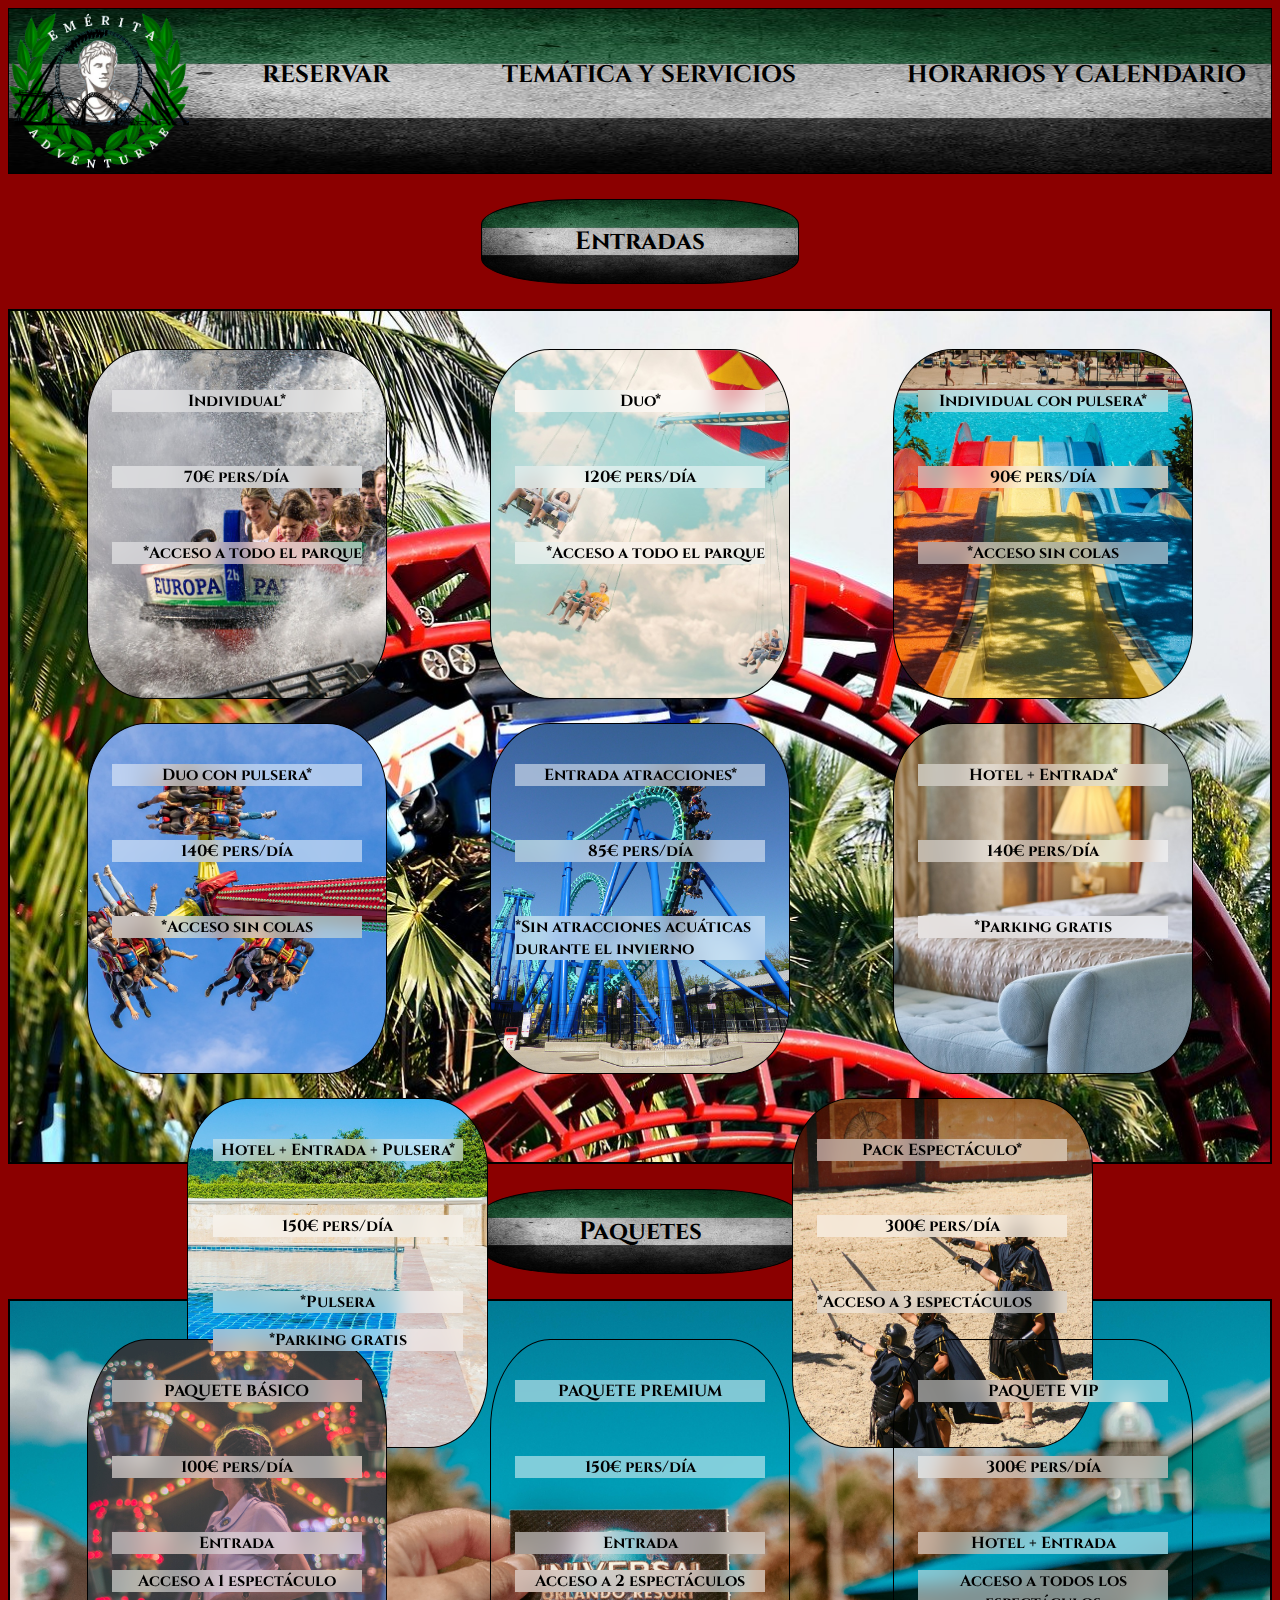
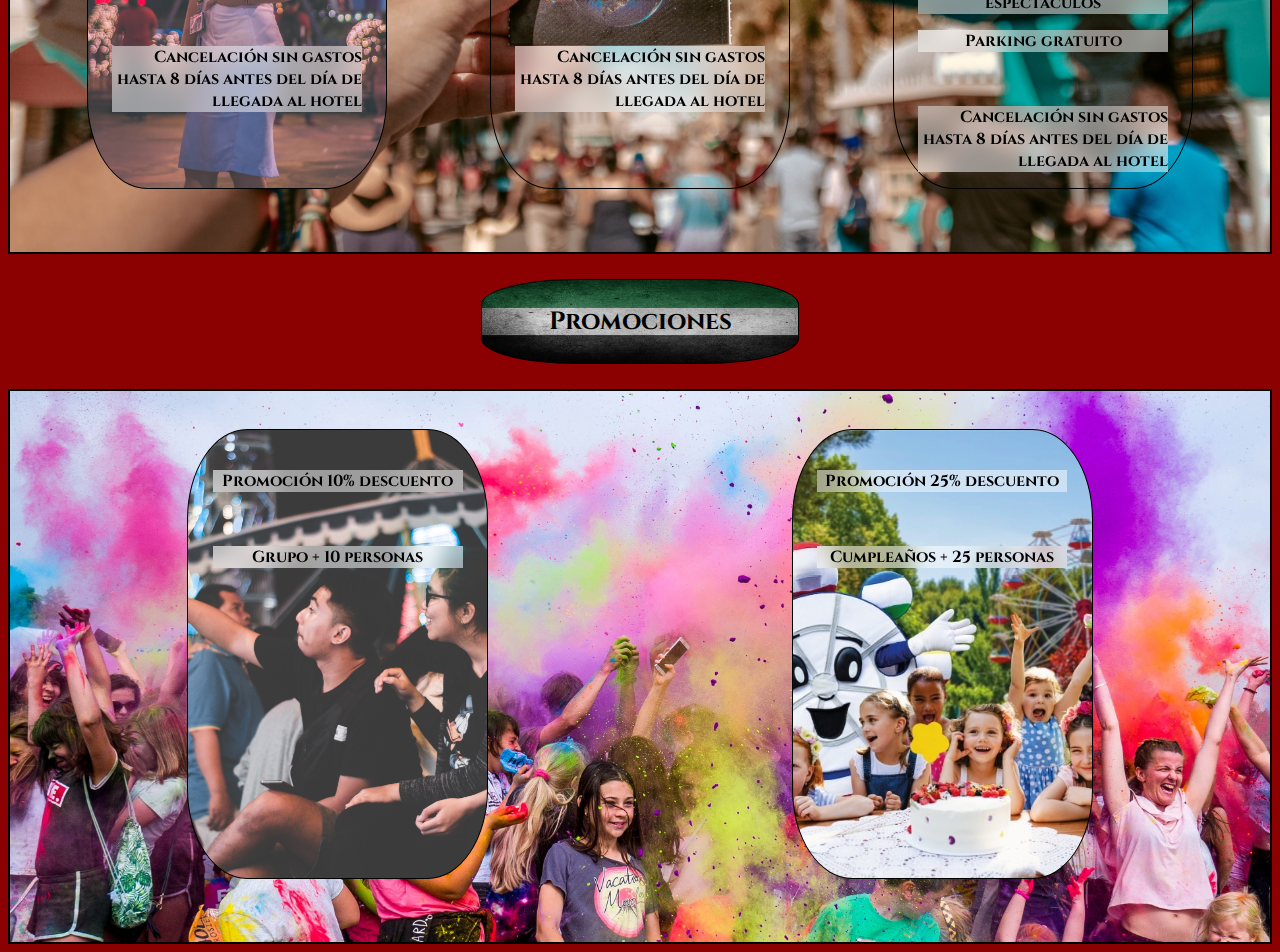
==== entradas.html @ ce1a5ba4 "Trabajo hasta ahora" ====
<!DOCTYPE html>
<html lang="en">

<head>
    <meta charset="UTF-8">
    <meta http-equiv="X-UA-Compatible" content="IE=edge">
    <meta name="viewport" content="width=device-width, initial-scale=1.0">
    <title>Precios y entradas</title>

    <link rel="stylesheet" type="text/css" href="style2.css">

</head>

<body id="cuerpo">

    <div class="container">
        <div><img class="logo" src="Logos/Logo sin fondo.png"></div>
        <div class="Caja1"><a href="formulario.html" target="_blank" style="text-decoration: none; color: black;">RESERVAR</div></a>
        <div class="Caja2">TEMÁTICA Y SERVICIOS</div>
        <div class="Caja3">HORARIOS Y CALENDARIO</div>
    </div>

    <div class="cuadro1">
        <p class="entradas">Entradas</p>
    </div>

    <div class="contenedor">
        <div class="entrada1"><a href="formulario.html" target="_blank" style="text-decoration: none; color: black;">
            <p class="precio1">Individual*</p>
            <br>
            <p class="precio1">70€ pers/día</p>
            <br>
            <p class="asterisco1">*Acceso a todo el parque</p>
        </div></a>
        <div class="entrada2"><a href="formulario.html" target="_blank" style="text-decoration: none; color: black;">
            <p class="precio2">Duo*</p>
            <br>
            <p class="precio2">120€ pers/día</p>
            <br>
            <p class="asterisco2">*Acceso a todo el parque</p>
        </div></a>
        <div class="entrada3"><a href="formulario.html" target="_blank" style="text-decoration: none; color: black;">
            <p class="precio3">Individual con pulsera*</p>
            <br>
            <p class="precio3">90€ pers/día</p>
            <br>
            <p class="asterisco3">*Acceso sin colas</p>
        </div></a>
        <div class="entrada4"><a href="formulario.html" target="_blank" style="text-decoration: none; color: black;">
            <p class="precio4">Duo con pulsera*</p>
            <br>
            <p class="precio4">140€ pers/día</p>
            <br>
            <p class="asterisco4">*Acceso sin colas</p>
        </div></a>
        <div class="entrada5"><a href="formulario.html" target="_blank" style="text-decoration: none; color: black;">
            <p class="precio5">Entrada atracciones*</p>
            <br>
            <p class="precio5">85€ pers/día</p>
            <br>
            <p class="asterisco5">*Sin atracciones acuáticas durante el invierno</p>
        </div></a>
        <div class="entrada6"><a href="formulario.html" target="_blank" style="text-decoration: none; color: black;">
            <p class="precio6">Hotel + Entrada*</p>
            <br>
            <p class="precio6">140€ pers/día</p>
            <br>
            <p class="asterisco6">*Parking gratis</p>
        </div></a>
        <div class="entrada7"><a href="formulario.html" target="_blank" style="text-decoration: none; color: black;">
            <p class="precio7">Hotel + Entrada + Pulsera*</p>
            <br>
            <p class="precio7">150€ pers/día</p>
            <br>
            <p class="asterisco7">*Pulsera</p>
            <p class="asterisco7">*Parking gratis</p>
        </div></a>
        <div class="entrada8"><a href="formulario.html" target="_blank" style="text-decoration: none; color: black;">
            <p class="precio8">Pack Espectáculo*</p>
            <br>
            <p class="precio8">300€ pers/día</p>
            <br>
            <p class="asterisco8">*Acceso a 3 espectáculos</p>
        </div></a>
    </div>

    <div class="cuadro2">
        <p class="paquete">Paquetes</p>
    </div>

    <div class="contenedor2">
        <div class="paquete1"><a href="formulario.html" target="_blank" style="text-decoration: none; color: black;">
            <p class="paq1">PAQUETE BÁSICO</p>
            <br>
            <p class="paq1">100€ pers/día</p>
            <br>
            <p class="paq1">Entrada</p>
            <p class="paq1">Acceso a 1 espectáculo</p>
            <br>
            <p class="cancelacion">Cancelación sin gastos hasta 8 días antes del día de llegada al hotel</p>
        </div></a>
        <div class="paquete2"><a href="formulario.html" target="_blank" style="text-decoration: none; color: black;">
            <p class="paq2">PAQUETE PREMIUM</p>
            <br>
            <p class="paq2">150€ pers/día</p>
            <br>
            <p class="paq2">Entrada</p>
            <p class="paq2">Acceso a 2 espectáculos</p>
            <br>
            <p class="cancelacion">Cancelación sin gastos hasta 8 días antes del día de llegada al hotel</p>
        </div></a>
        <div class="paquete3"><a href="formulario.html" target="_blank" style="text-decoration: none; color: black;">
            <p class="paq3">PAQUETE VIP</p>
            <br>
            <p class="paq3">300€ pers/día</p>
            <br>
            <p class="paq3">Hotel + Entrada</p>
            <p class="paq3">Acceso a todos los espectáculos</p>
            <p class="paq3">Parking gratuito</p>
            <br>
            <p class="cancelacion">Cancelación sin gastos hasta 8 días antes del día de llegada al hotel</p>
        </div></a>
    </div>

    <div class="cuadro3">
        <p class="promociones">Promociones</p>
    </div>

    <div class="contenedor3">
        <div class="promo1"><a href="formulario.html" target="_blank" style="text-decoration: none; color: black;">
            <p class="pro1">Promoción 10% descuento</p>
            <br>
            <p class="pro1">Grupo + 10 personas</p>
        </div></a>
        <div class="promo2"><a href="formulario.html" target="_blank" style="text-decoration: none; color: black;">
            <p class="pro2">Promoción 25% descuento</p>
            <br>
            <p class="pro2">Cumpleaños + 25 personas</p>
        </div></a>
    </div>

    



</body>

</html>
---- style2.css ----
@font-face {
    font-family: Cinzel;
    src: url(Letras/Cinzel.ttf);
}

#cuerpo {
    background-color: darkred;
}

.container {
    background-image: url(Logos/Extremadura.jpg);
    background-size: 100% 100%;
    background-repeat: no-repeat;
    display: flex;
    flex-direction: row;
    width: 100%;
    height: 100%;
    box-sizing: border-box;
    margin: 0;
    padding: 0;
    border: 1px black solid;
    color: black;
    justify-content: space-between;
    margin-bottom: 2%;
}

.logo {
    width: 180px;
    height: auto;
}

.Caja1 {
    font-size: 150%;
    font-family: Cinzel;
    padding: 2%;
    text-align: center;
    margin-right: 2%;
    margin-left: 1%;
    margin-top: 2%;
    font-weight: bold;
}

.Caja1:hover {
    transform: scale(1.1);
    transition: transform 0.5s ease-in-out;
}

.Caja2 {
    font-size: 150%;
    font-family: Cinzel;
    padding: 2%;
    text-align: center;
    margin-right: 2%;
    font-weight: bold;
    margin-top: 2%;
}

.Caja2:hover {
    transform: scale(1.1);
    transition: transform 0.5s ease-in-out;
}

.Caja3 {
    font-size: 150%;
    font-family: Cinzel;
    padding: 2%;
    text-align: center;
    font-weight: bold;
    margin-top: 2%;
}

.Caja3:hover {
    transform: scale(1.1);
    transition: transform 0.5s ease-in-out;
}

.cuadro1 {
    background-image: url(Logos/Extremadura.jpg);
    background-size: 100% 100%;
    background-repeat: no-repeat;
    border: 1px black solid;
    border-radius: 30%;
    display: flex;
    flex-direction: row;
    justify-content: center;
    align-items: center;
    width: 25%;
    height: 20%;
    margin: auto;
}

.entradas {
    font-size: 25px;
    font-family: Cinzel;
    font-weight: bold;
    color: black;
}

.contenedor {
    display: flex;
    flex-direction: row;
    flex-wrap: wrap;
    justify-content: space-around;
    padding: 2%;
    border: 2px black solid;
    width: auto;
    height: 800px;
    background-image: url(Logos/Parque.jpg);
    background-size: cover;
    background-position: center center;
    margin-top: 2%;
}

.entrada1 {
    height: 300px;
    width: 250px;
    border: 1px black solid;
    font-family: Cinzel;
    font-size: 100%;
    font-weight: bold;
    padding: 2%;
    margin: 1%;
    background-image: url(Logos/Entrada1.jpg);
    background-size: cover;
    background-position: center center;
    transition: transform 0.3s ease-in-out;
    border-radius: 20%;
}

.entrada1:hover {
    transform: scale(1.2);
}

.entrada2 {
    height: 300px;
    width: 250px;
    border: 1px black solid;
    font-family: Cinzel;
    font-size: 100%;
    font-weight: bold;
    padding: 2%;
    margin: 1%;
    background-image: url(Logos/Entrada2.jpg);
    background-size: cover;
    background-position: center center;
    transition: transform 0.3s ease-in-out;
    border-radius: 20%;
}

.entrada2:hover {
    transform: scale(1.2);
}

.entrada3 {
    height: 300px;
    width: 250px;
    border: 1px black solid;
    font-family: Cinzel;
    font-size: 100%;
    font-weight: bold;
    padding: 2%;
    margin: 1%;
    background-image: url(Logos/Entrada3.jpg);
    background-size: cover;
    background-position: center center;
    transition: transform 0.3s ease-in-out;
    border-radius: 20%;
}

.entrada3:hover {
    transform: scale(1.2);
}

.entrada4 {
    height: 300px;
    width: 250px;
    border: 1px black solid;
    font-family: Cinzel;
    font-size: 100%;
    font-weight: bold;
    padding: 2%;
    margin: 1%;
    background-image: url(Logos/Entrada4.jpg);
    background-size: cover;
    background-position: center center;
    transition: transform 0.3s ease-in-out;
    border-radius: 20%;
}

.entrada4:hover {
    transform: scale(1.2);
}

.entrada5 {
    height: 300px;
    width: 250px;
    border: 1px black solid;
    font-family: Cinzel;
    font-size: 100%;
    font-weight: bold;
    padding: 2%;
    margin: 1%;
    background-image: url(Logos/Entrada5.jpg);
    background-size: cover;
    background-position: center center;
    transition: transform 0.3s ease-in-out;
    border-radius: 20%;
}

.entrada5:hover {
    transform: scale(1.2);
}

.entrada6 {
    height: 300px;
    width: 250px;
    border: 1px black solid;
    font-family: Cinzel;
    font-size: 100%;
    font-weight: bold;
    padding: 2%;
    margin: 1%;
    background-image: url(Logos/Entrada6.jpg);
    background-size: cover;
    background-position: center center;
    transition: transform 0.3s ease-in-out;
    border-radius: 20%;
}

.entrada6:hover {
    transform: scale(1.2);
}

.entrada7 {
    height: 300px;
    width: 250px;
    border: 1px black solid;
    font-family: Cinzel;
    font-size: 100%;
    font-weight: bold;
    padding: 2%;
    margin: 1%;
    background-image: url(Logos/Entrada7.jpg);
    background-size: cover;
    background-position: center center;
    transition: transform 0.3s ease-in-out;
    border-radius: 20%;
}

.entrada7:hover {
    transform: scale(1.2);
}

.entrada8 {
    height: 300px;
    width: 250px;
    border: 1px black solid;
    font-family: Cinzel;
    font-size: 100%;
    font-weight: bold;
    padding: 2%;
    margin: 1%;
    background-image: url(Logos/Entrada8.jpg);
    background-size: cover;
    transition: transform 0.3s ease-in-out;
    border-radius: 20%;
}

.entrada8:hover {
    transform: scale(1.2);
}

.precio1 {
    text-align: center;
    background-color: rgba(255, 255, 255, 0.5);
    backdrop-filter: blur(10px);
}

.asterisco1 {
    text-align: end;
    background-color: rgba(255, 255, 255, 0.5);
    backdrop-filter: blur(10px);
}

.precio2 {
    text-align: center;
    background-color: rgba(255, 255, 255, 0.5);
    backdrop-filter: blur(10px);
}

.asterisco2 {
    background-color: rgba(255, 255, 255, 0.5);
    backdrop-filter: blur(10px);
    text-align: end;
}

.precio3 {
    text-align: center;
    background-color: rgba(255, 255, 255, 0.5);
    backdrop-filter: blur(10px);
}

.asterisco3 {
    text-align: center;
    background-color: rgba(255, 255, 255, 0.5);
    backdrop-filter: blur(10px);
}

.precio4 {
    text-align: center;
    background-color: rgba(255, 255, 255, 0.5);
    backdrop-filter: blur(10px);
}

.asterisco4 {
    background-color: rgba(255, 255, 255, 0.5);
    backdrop-filter: blur(10px);
    text-align: center;
}

.precio5 {
    text-align: center;
    background-color: rgba(255, 255, 255, 0.5);
    backdrop-filter: blur(10px);
}

.asterisco5 {
    background-color: rgba(255, 255, 255, 0.5);
    backdrop-filter: blur(10px);
}

.precio6 {
    text-align: center;
    background-color: rgba(255, 255, 255, 0.5);
    backdrop-filter: blur(10px);
}

.asterisco6 {
    background-color: rgba(255, 255, 255, 0.5);
    backdrop-filter: blur(10px);
    text-align: center;
}

.precio7 {
    text-align: center;
    background-color: rgba(255, 255, 255, 0.5);
    backdrop-filter: blur(10px);
}

.asterisco7 {
    text-align: center;
    background-color: rgba(255, 255, 255, 0.5);
    backdrop-filter: blur(10px);
}

.precio8 {
    text-align: center;
    background-color: rgba(255, 255, 255, 0.5);
    backdrop-filter: blur(10px);
}

.asterisco8 {
    background-color: rgba(255, 255, 255, 0.5);
    backdrop-filter: blur(10px);
}

.cuadro2 {
    background-image: url(Logos/Extremadura.jpg);
    background-size: 100% 100%;
    background-repeat: no-repeat;
    border: 1px black solid;
    border-radius: 30%;
    display: flex;
    flex-direction: row;
    justify-content: center;
    align-items: center;
    width: 25%;
    height: 20%;
    margin: auto;
    margin-top: 2%;
    margin-bottom: 2%;
}

.paquete {
    font-size: 25px;
    font-family: Cinzel;
    font-weight: bold;
    color: black;
}

.contenedor2 {
    display: flex;
    flex-direction: row;
    flex-wrap: wrap;
    justify-content: space-around;
    padding: 2%;
    border: 2px black solid;
    width: auto;
    height: 500px;
    background-image: url(Logos/Paquetes.jpg);
    background-size: cover;
    background-position: center center;
    margin-top: 2%;
}

.paquete1 {
    height: 400px;
    width: 250px;
    border: 1px black solid;
    font-family: Cinzel;
    font-size: 100%;
    font-weight: bold;
    padding: 2%;
    margin: 1%;
    background-image: url(Logos/Paquete\ 1.jpg);
    background-size: cover;
    background-position: center center;
    transition: transform 0.3s ease-in-out;
    border-radius: 20%;
}

.paquete1:hover {
    transform: scale(1.2);
}

.paquete2 {
    height: 400px;
    width: 250px;
    border: 1px black solid;
    font-family: Cinzel;
    font-size: 100%;
    font-weight: bold;
    padding: 2%;
    margin: 1%;
    background-image: url(Logos/Paquete2.jpg);
    background-size: cover;
    background-position: center center;
    transition: transform 0.3s ease-in-out;
    border-radius: 20%;
}

.paquete2:hover {
    transform: scale(1.2);
}

.paquete3 {
    height: 400px;
    width: 250px;
    border: 1px black solid;
    font-family: Cinzel;
    font-size: 100%;
    font-weight: bold;
    padding: 2%;
    margin: 1%;
    background-image: url(Logos/Paquete3.jpg);
    background-size: cover;
    background-position: center center;
    transition: transform 0.3s ease-in-out;
    border-radius: 20%;
}

.paquete3:hover {
    transform: scale(1.2);
}

.paq1 {
    text-align: center;
    background-color: rgba(255, 255, 255, 0.5);
    backdrop-filter: blur(10px);
}

.cancelacion {
    text-align: end;
    background-color: rgba(255, 255, 255, 0.5);
    backdrop-filter: blur(10px);
}

.paq2 {
    text-align: center;
    background-color: rgba(255, 255, 255, 0.5);
    backdrop-filter: blur(10px);
}

.cancelacion {
    background-color: rgba(255, 255, 255, 0.5);
    backdrop-filter: blur(10px);
}

.paq3 {
    text-align: center;
    background-color: rgba(255, 255, 255, 0.5);
    backdrop-filter: blur(10px);
}

.cancelacion3 {
    text-align: center;
    background-color: rgba(255, 255, 255, 0.5);
    backdrop-filter: blur(10px);
}

.cuadro3 {
    background-image: url(Logos/Extremadura.jpg);
    background-size: 100% 100%;
    background-repeat: no-repeat;
    border: 1px black solid;
    border-radius: 30%;
    display: flex;
    flex-direction: row;
    justify-content: center;
    align-items: center;
    width: 25%;
    height: 20%;
    margin: auto;
    margin-top: 2%;
    margin-bottom: 2%;
}

.promociones {
    font-size: 25px;
    font-family: Cinzel;
    font-weight: bold;
    color: black;
}

.contenedor3 {
    display: flex;
    flex-direction: row;
    flex-wrap: wrap;
    justify-content: space-around;
    padding: 2%;
    border: 2px black solid;
    width: auto;
    height: 500px;
    background-image: url(Logos/Paquetess.jpg);
    background-size: cover;
    background-position: center center;
    margin-top: 2%;
}

.promo1 {
    height: 400px;
    width: 250px;
    border: 1px black solid;
    font-family: Cinzel;
    font-size: 100%;
    font-weight: bold;
    padding: 2%;
    margin: 1%;
    background-image: url(Logos/Promo1.jpg);
    background-size: cover;
    background-position: center center;
    transition: transform 0.3s ease-in-out;
    border-radius: 20%;
}

.promo1:hover {
    transform: scale(1.2);
}

.promo2 {
    height: 400px;
    width: 250px;
    border: 1px black solid;
    font-family: Cinzel;
    font-size: 100%;
    font-weight: bold;
    padding: 2%;
    margin: 1%;
    background-image: url(Logos/Promo2.jpg);
    background-size: cover;
    background-position: center center;
    transition: transform 0.3s ease-in-out;
    border-radius: 20%;
}

.promo2:hover {
    transform: scale(1.2);
}

.pro1 {
    text-align: center;
    background-color: rgba(255, 255, 255, 0.5);
    backdrop-filter: blur(10px);
}

.pro2 {
    text-align: center;
    background-color: rgba(255, 255, 255, 0.5);
    backdrop-filter: blur(10px);
}
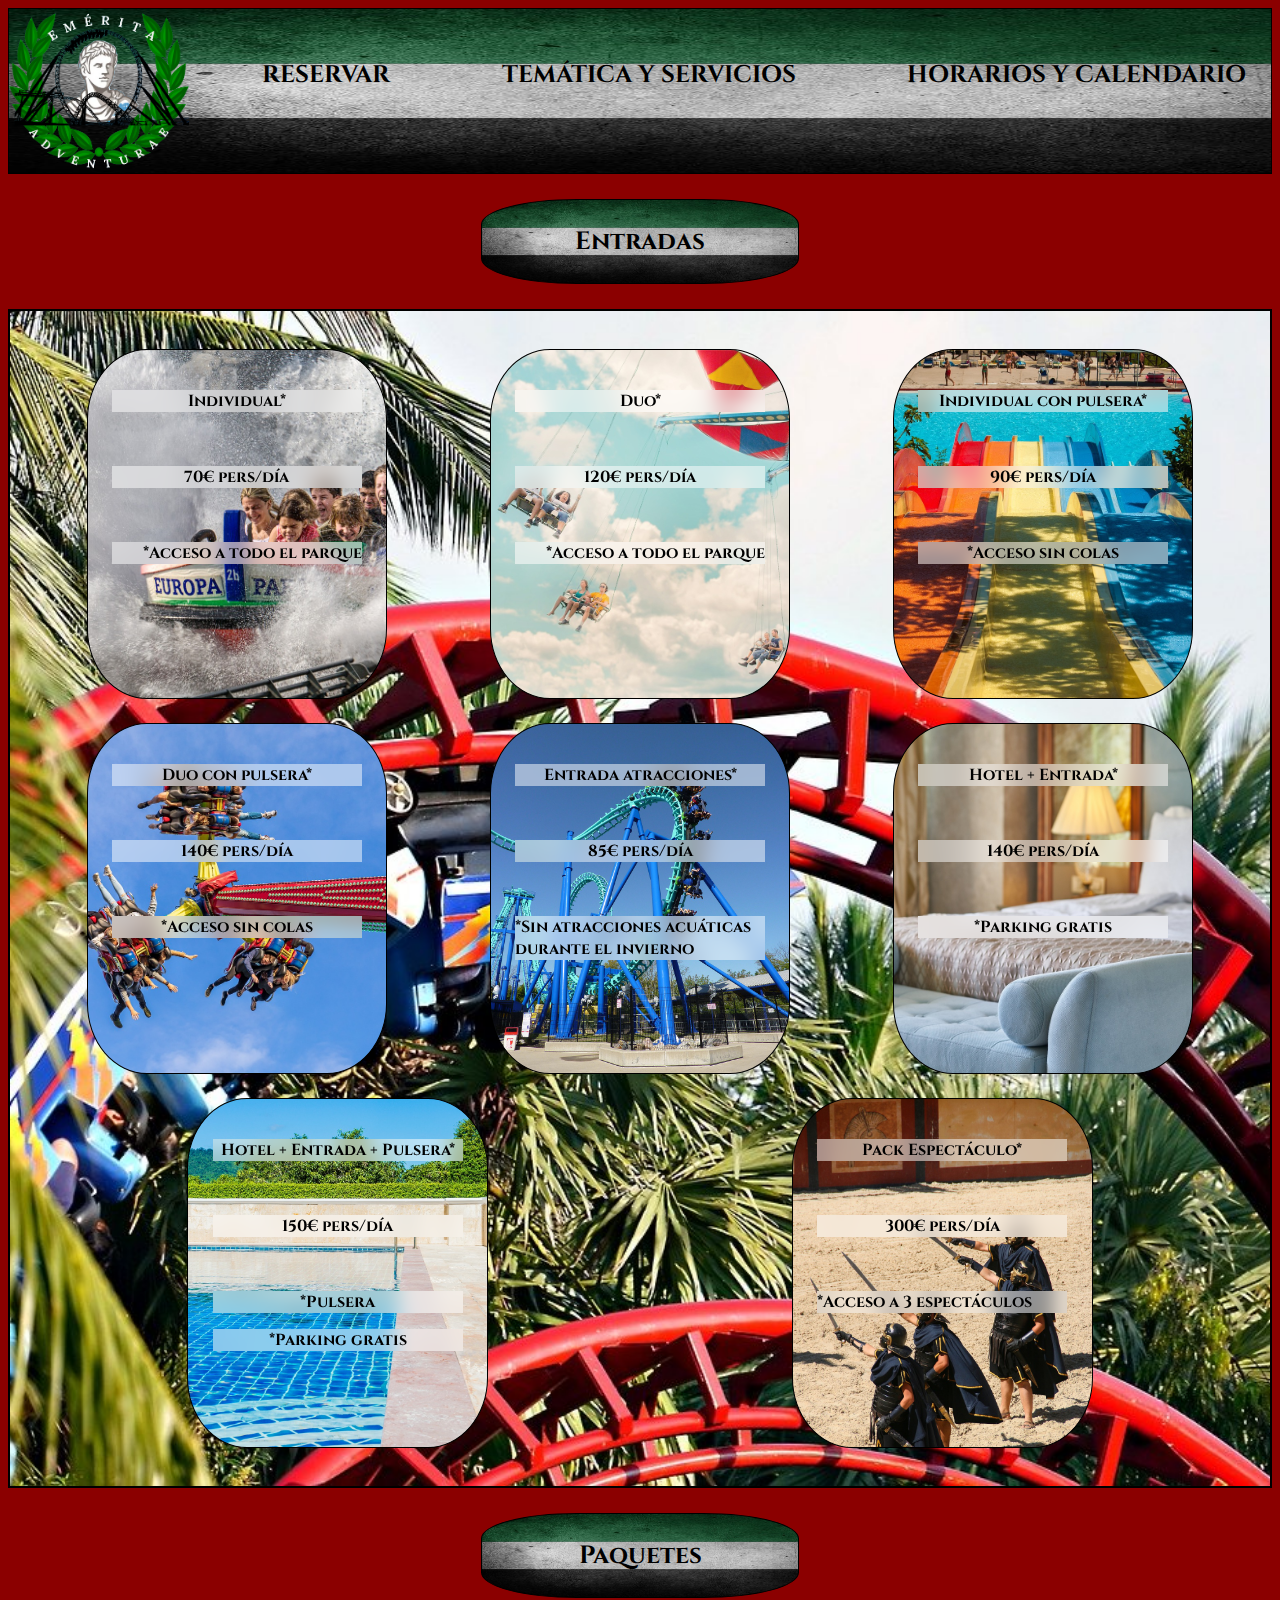
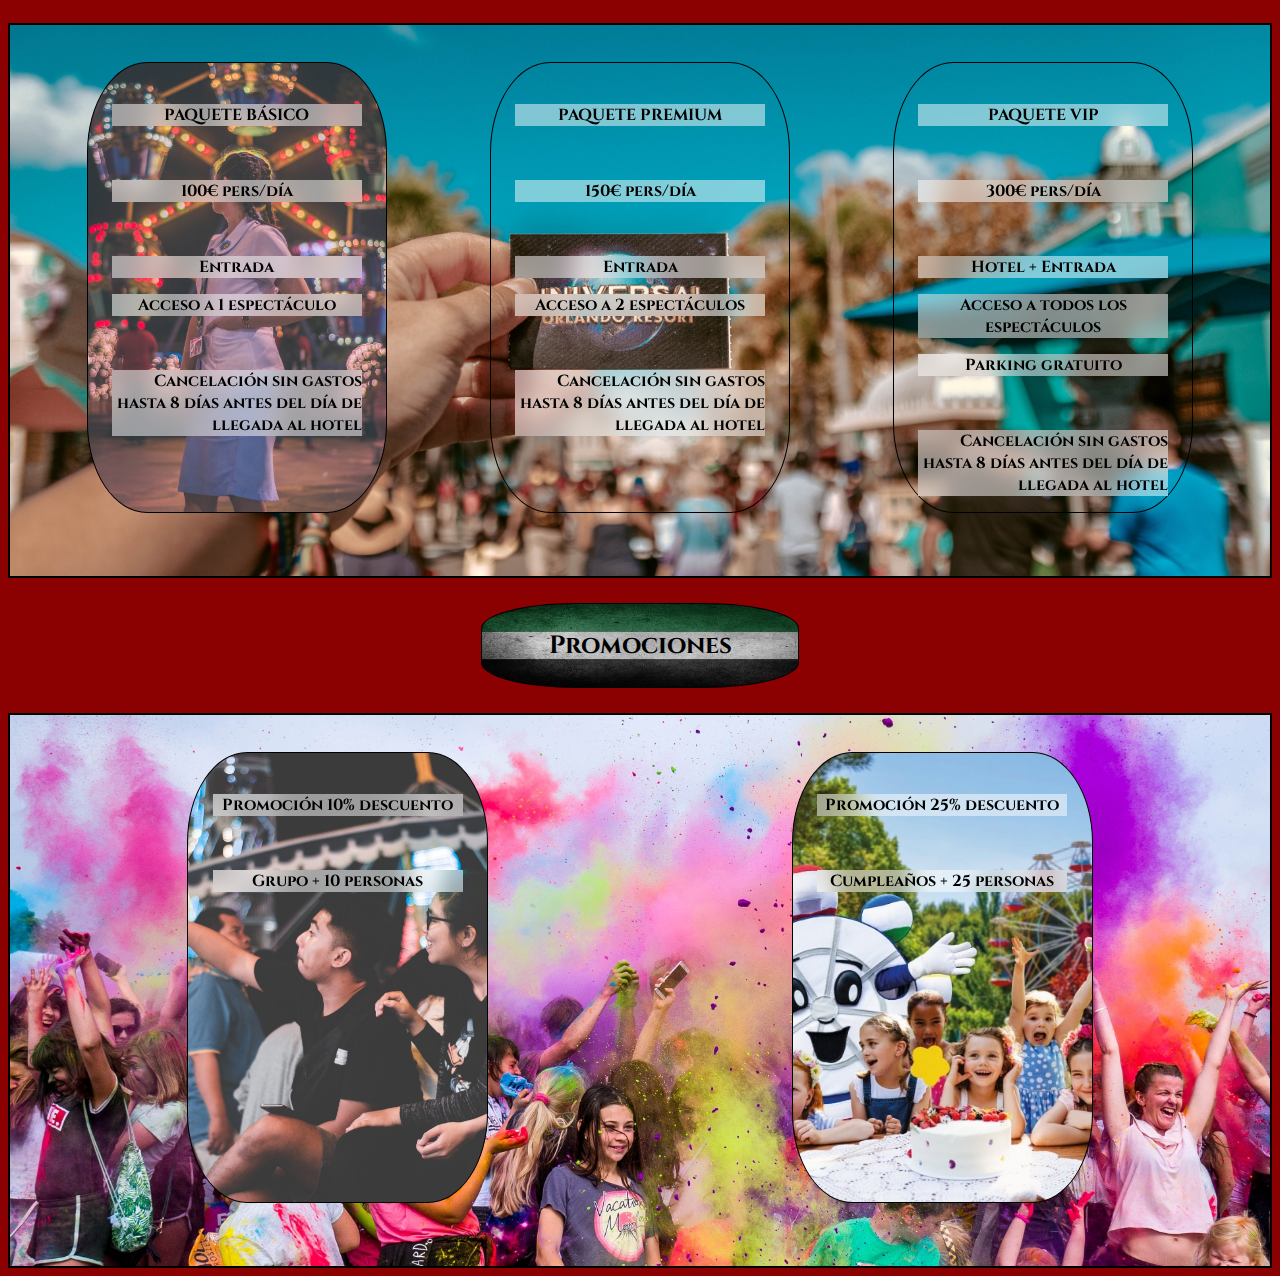
==== commit aca35a0f: "nuevos cambios" ====
--- a/entradas.html
+++ b/entradas.html
@@ -17,7 +17,7 @@
         <div><img class="logo" src="Logos/Logo sin fondo.png"></div>
         <div class="Caja1"><a href="formulario.html" target="_blank" style="text-decoration: none; color: black;">RESERVAR</div></a>
         <div class="Caja2">TEMÁTICA Y SERVICIOS</div>
-        <div class="Caja3">HORARIOS Y CALENDARIO</div>
+        <div class="Caja3"><a href="ParqueAtracciones.html" target="_blank" style="text-decoration: none; color: black;">HORARIOS Y CALENDARIO</a></div>
     </div>
 
     <div class="cuadro1">
--- a/style2.css
+++ b/style2.css
@@ -104,7 +104,7 @@
     padding: 2%;
     border: 2px black solid;
     width: auto;
-    height: 800px;
+    height: auto;
     background-image: url(Logos/Parque.jpg);
     background-size: cover;
     background-position: center center;
